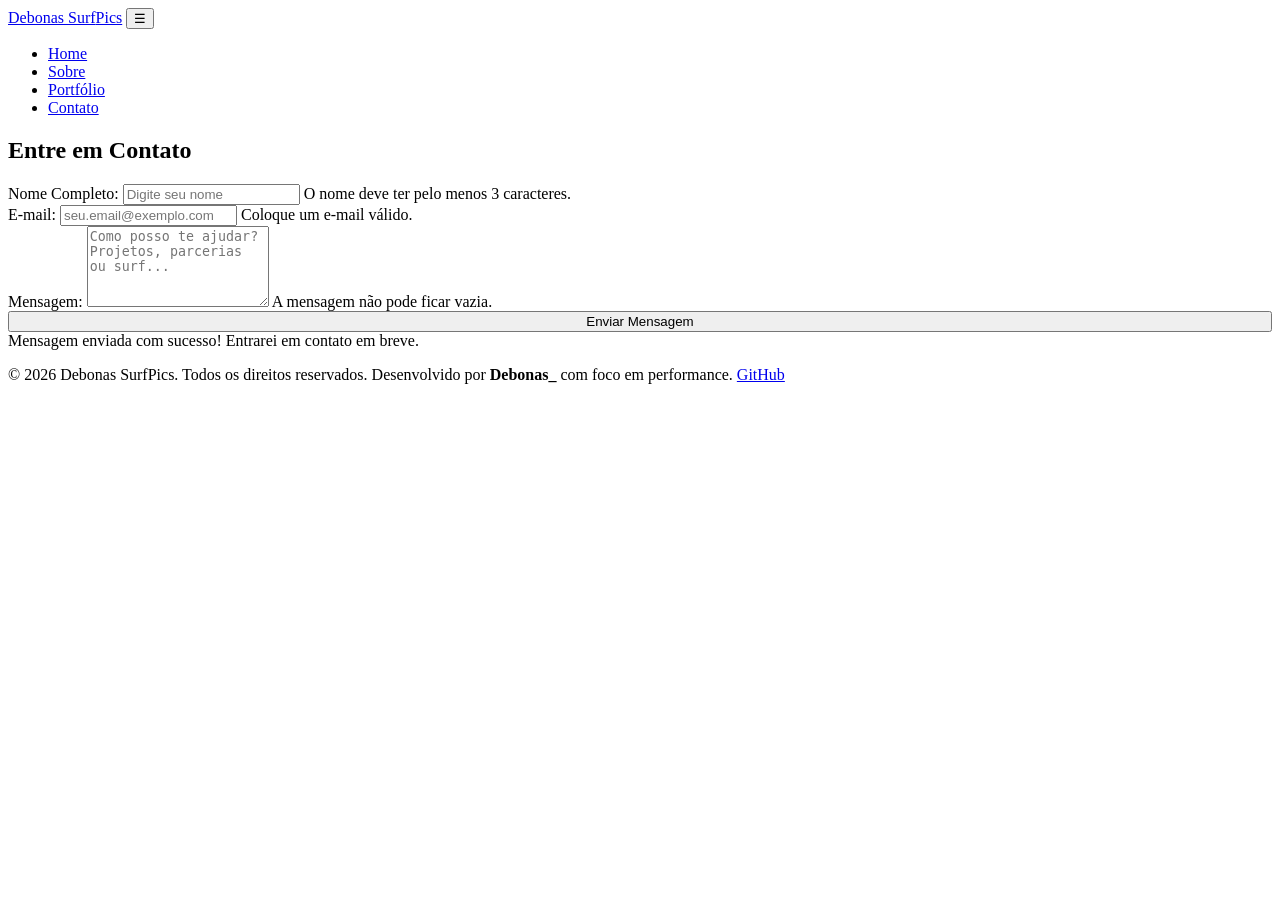
==== contato.html @ 77a6a874 "Create contato.html for contact form Added a contact page with a form for user inquiries." ====
<!DOCTYPE html>
<html lang="pt-BR">
<head>
    <meta charset="UTF-8">
    <meta name="viewport" content="width=device-width, initial-scale=1.0">
    <meta name="description" content="Entre em contato com Debonas: atleta de surf e desenvolvedor de software focado em criar aplicações de alta performance.">
    <meta name="keywords" content="fotografia de surf, programação, contato, debonas, freela">
    <title>Debonas Page | Contato</title>
    <link rel="stylesheet" href="css/style.css">
</head>
<body>
    <header class="main-header">
        <div class="container header-flex">
            <a href="index.html" class="logo">Debonas Surf<span>Pics</span></a>
            <button class="menu-toggle" aria-label="Abrir Menu">☰</button>
            <nav class="nav-menu">
                <ul>
                    <li><a href="index.html">Home</a></li>
                    <li><a href="sobre.html">Sobre</a></li>
                    <li><a href="portfolio.html">Portfólio</a></li>
                    <li><a href="contato.html" class="active">Contato</a></li>
                </ul>
            </nav>
        </div>
    </header>

    <main class="container section">
        <h2 class="section-title">Entre em Contato</h2>
        <div class="contact-container">
            <form id="contactForm" novalidate>
                <div class="form-group">
                    <label for="name">Nome Completo:</label>
                    <input type="text" id="name" name="name" required minlength="3" placeholder="Digite seu nome">
                    <span class="error-message" id="nameError">O nome deve ter pelo menos 3 caracteres.</span>
                </div>
                <div class="form-group">
                    <label for="email">E-mail:</label>
                    <input type="email" id="email" name="email" required placeholder="seu.email@exemplo.com">
                    <span class="error-message" id="emailError">Coloque um e-mail válido.</span>
                </div>
                <div class="form-group">
                    <label for="message">Mensagem:</label>
                    <textarea id="message" name="message" rows="5" required placeholder="Como posso te ajudar? Projetos, parcerias ou surf..."></textarea>
                    <span class="error-message" id="messageError">A mensagem não pode ficar vazia.</span>
                </div>
                <button type="submit" class="btn" style="width: 100%;">Enviar Mensagem</button>
            </form>
            <div id="formSuccess" class="success-box">
                Mensagem enviada com sucesso! Entrarei em contato em breve.
            </div>
        </div>
    </main>

    <footer class="main-footer">
        <p>&copy; 2026 Debonas SurfPics. Todos os direitos reservados. Desenvolvido por <a href="https://www.instagram.com/debonas_?igsh=a2tjc3hwa210MWly/" target="_blank" rel="noopener noreferrer" style="color: var(--primary); text-decoration: none; font-weight: bold;">Debonas_</a> com foco em performance.
            <a href="https://github.com/brunodebona" target="_blank" rel="noopener noreferrer" class="github-footer-link">
                <i class="fab fa-github"></i> GitHub
            </a>
        </p>
    </footer>

    <script src="js/main.js"></script>
</body>
</html>
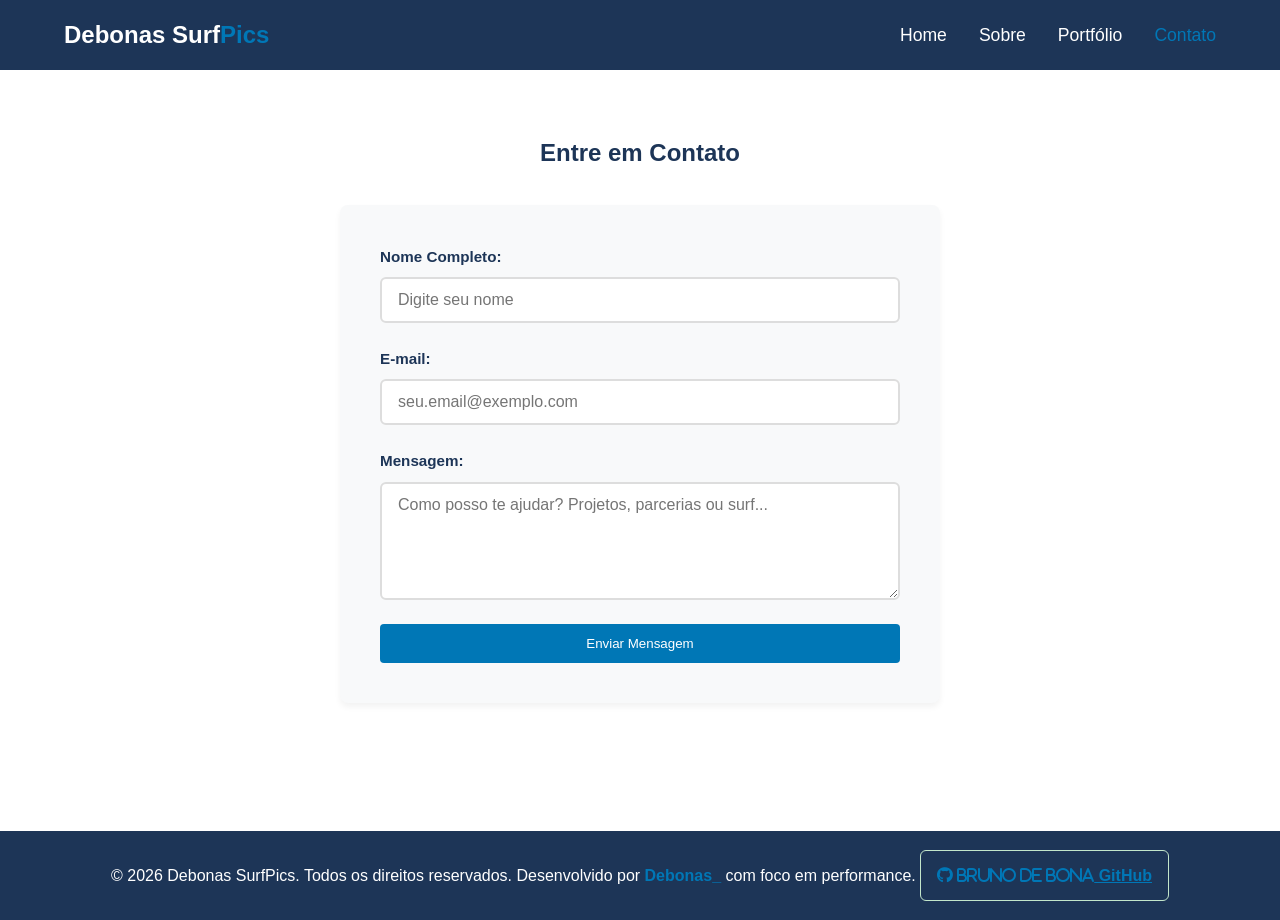
==== commit cb4d7b77: "Commit inicial: Site pessoal" ====
--- a/contato.html
+++ b/contato.html
@@ -7,6 +7,7 @@
     <meta name="keywords" content="fotografia de surf, programação, contato, debonas, freela">
     <title>Debonas Page | Contato</title>
     <link rel="stylesheet" href="css/style.css">
+    <link rel="stylesheet" href="https://cdnjs.cloudflare.com/ajax/libs/font-awesome/6.7.2/css/all.min.css">
 </head>
 <body>
     <header class="main-header">
@@ -54,11 +55,11 @@
     <footer class="main-footer">
         <p>&copy; 2026 Debonas SurfPics. Todos os direitos reservados. Desenvolvido por <a href="https://www.instagram.com/debonas_?igsh=a2tjc3hwa210MWly/" target="_blank" rel="noopener noreferrer" style="color: var(--primary); text-decoration: none; font-weight: bold;">Debonas_</a> com foco em performance.
             <a href="https://github.com/brunodebona" target="_blank" rel="noopener noreferrer" class="github-footer-link">
-                <i class="fab fa-github"></i> GitHub
+                <i class="fab fa-github"> Bruno de Bona</i> GitHub
             </a>
         </p>
     </footer>
 
     <script src="js/main.js"></script>
 </body>
-</html>
+</html>
--- a/css/style.css
+++ b/css/style.css
@@ -0,0 +1,371 @@
+/* Variáveis e Reset */
+:root {
+    --primary: #0077b6;
+    --dark: #1d3557;
+    --light: #f8f9fa;
+    --text: #333;
+    --transition: all 0.3s ease;
+}
+
+* {
+    margin: 0;
+    padding: 0;
+    box-sizing: border-box;
+}
+
+body {
+    font-family: 'Segoe UI', Tahoma, Geneva, Verdana, sans-serif;
+    color: var(--text);
+    background-color: #fff;
+    line-height: 1.6;
+}
+
+.container {
+    width: 90%;
+    max-width: 1200px;
+    margin: 0 auto;
+}
+
+/* Header & Menu Responsivo */
+.main-header {
+    background-color: var(--dark);
+    padding: 1rem 0;
+    position: sticky;
+    top: 0;
+    z-index: 1000;
+}
+
+.header-flex {
+    display: flex;
+    justify-content: space-between;
+    align-items: center;
+}
+
+.logo {
+    color: #fff;
+    font-size: 1.5rem;
+    font-weight: bold;
+    text-decoration: none;
+}
+
+.logo span {
+    color: var(--primary);
+}
+
+.menu-toggle {
+    background: none;
+    border: none;
+    color: #fff;
+    font-size: 1.8rem;
+    cursor: pointer;
+    display: block;
+}
+
+.nav-menu {
+    display: none;
+    width: 100%;
+    position: absolute;
+    top: 100%;
+    left: 0;
+    background-color: var(--dark);
+    padding: 1rem 0;
+}
+
+.nav-menu.active {
+    display: block;
+}
+
+.nav-menu ul {
+    list-style: none;
+    display: flex;
+    flex-direction: column;
+    align-items: center;
+}
+
+.nav-menu ul li {
+    margin: 1rem 0;
+}
+
+.nav-menu a {
+    color: #fff;
+    text-decoration: none;
+    font-size: 1.1rem;
+    transition: var(--transition);
+}
+
+.nav-menu a:hover,
+.nav-menu a.active {
+    color: var(--primary);
+}
+
+/* Hero Section */
+.hero {
+    position: relative;
+    height: 50vh;
+    width: 100%;
+    overflow: hidden;
+}
+
+.hero-video {
+    position: absolute;
+    top: 60%;
+    left: 60%;
+    min-width: 100%;
+    min-height: 100%;
+    width: auto;
+    height: auto;
+    transform: translate(-65%, -65%);
+    object-fit: cover;
+}
+
+.hero-description {
+    background-color: var(--light);
+    padding: 3rem 0;
+    text-align: center;
+}
+
+.hero-description h1 {
+    font-size: 2.5rem;
+    color: var(--dark);
+    margin-bottom: 1rem;
+}
+
+.hero-description p {
+    font-size: 1.2rem;
+    max-width: 600px;
+    margin: 0 auto 2rem auto;
+    color: #555;
+}
+
+.text-center {
+    text-align: center;
+}
+
+.btn {
+    display: inline-block;
+    background-color: var(--primary);
+    color: #fff;
+    padding: 0.75rem 1.5rem;
+    text-decoration: none;
+    border: none;
+    border-radius: 4px;
+    cursor: pointer;
+    transition: var(--transition);
+}
+
+.btn:hover {
+    background-color: #0096c7;
+}
+
+.section {
+    padding: 4rem 0;
+}
+
+.section-title {
+    text-align: center;
+    margin-bottom: 2rem;
+    color: var(--dark);
+}
+
+.grid-gallery {
+    display: grid;
+    grid-template-columns: 1fr;
+    gap: 1.5rem;
+}
+
+.gallery-item {
+    position: relative;
+    overflow: hidden;
+    border-radius: 8px;
+    box-shadow: 0 4px 6px rgba(0, 0, 0, 0.1);
+}
+
+.gallery-item img,
+.gallery-item video {
+    width: 100%;
+    height: 300px;
+    object-fit: cover;
+    display: block;
+    transition: transform 0.5s ease;
+}
+
+.gallery-item img.scale,
+.gallery-item video.scale {
+    transform: scale(1.08);
+}
+
+.contact-container {
+    max-width: 600px;
+    margin: 0 auto;
+    background: var(--light);
+    padding: 2.5rem;
+    border-radius: 8px;
+    box-shadow: 0 4px 6px rgba(0, 0, 0, 0.05);
+}
+
+.form-group {
+    margin-bottom: 1.5rem;
+    display: flex;
+    flex-direction: column;
+}
+
+.form-group label {
+    font-weight: bold;
+    margin-bottom: 0.5rem;
+    color: var(--dark);
+    font-size: 0.95rem;
+}
+
+.form-group input,
+.form-group textarea {
+    width: 100%;
+    padding: 0.75rem 1rem;
+    border: 2px solid #ddd;
+    border-radius: 6px;
+    font-family: inherit;
+    font-size: 1rem;
+    transition: var(--transition);
+    background-color: #fff;
+}
+
+.form-group input:focus,
+.form-group textarea:focus {
+    border-color: var(--primary);
+    outline: none;
+    box-shadow: 0 0 0 3px rgba(0, 212, 255, 0.15);
+}
+
+.error-message {
+    color: #e63946;
+    font-size: 0.85rem;
+    margin-top: 0.35rem;
+    display: none;
+}
+
+.success-box {
+    display: none;
+    background-color: #d4edda;
+    color: #155724;
+    border: 1px solid #c3e6cb;
+    padding: 1rem;
+    border-radius: 6px;
+    text-align: center;
+    font-weight: bold;
+}
+
+.main-footer {
+    background-color: var(--dark);
+    color: #fff;
+    text-align: center;
+    padding: 2rem 0;
+    margin-top: 4rem;
+}
+
+.shaper-link {
+    color: var(--primary);
+    text-decoration: none;
+    font-weight: bold;
+    border-bottom: 1px dashed var(--primary);
+    transition: var(--transition);
+}
+
+.shaper-link:hover {
+    color: var(--dark);
+    border-bottom-style: solid;
+}
+
+.filter-buttons {
+    display: flex;
+    justify-content: center;
+    gap: 1rem;
+    margin-bottom: 3rem;
+    flex-wrap: wrap;
+}
+
+.filter-btn {
+    background: none;
+    border: 2px solid var(--primary);
+    color: var(--primary);
+    padding: 0.6rem 1.8rem;
+    font-size: 1rem;
+    font-weight: bold;
+    border-radius: 25px;
+    cursor: pointer;
+    transition: var(--transition);
+}
+
+.filter-btn:hover,
+.filter-btn.active {
+    background-color: var(--primary);
+    color: #fff;
+}
+
+#portfolioGallery .gallery-item {
+    transition: transform 0.4s ease, opacity 0.4s ease;
+}
+
+.gallery-item.hide {
+    display: none;
+}
+
+.about-wrapper {
+    display: flex;
+    flex-direction: column;
+    gap: 2rem;
+    align-items: center;
+}
+
+@media (min-width: 768px) {
+    .menu-toggle {
+        display: none;
+    }
+
+    .nav-menu {
+        display: block;
+        position: static;
+        width: auto;
+        background: none;
+        padding: 0;
+    }
+
+    .nav-menu ul {
+        flex-direction: row;
+    }
+
+    .nav-menu ul li {
+        margin: 0 0 0 2rem;
+    }
+
+    .grid-gallery {
+        grid-template-columns: repeat(3, 1fr);
+    }
+
+    .hero h1 {
+        font-size: 4rem;
+    }
+
+    .about-wrapper {
+        flex-direction: row;
+    }
+
+    .about-text,
+    .about-image {
+        flex: 1;
+    }
+}
+
+.github-footer-link {
+    color: var(--primary);
+    transition: var(--transition);
+    border: 1px solid #c3e6cb;
+    padding: 1rem;
+    border-radius: 6px;
+    text-align: center;
+    font-weight: bold;
+}
+
+/* Estilo do link do GitHub no Rodapé */
+.github-footer-link {
+    color: var(--primary); /* Usa o azul de destaque do seu tema */
+    transition: var(--transition);
+}
